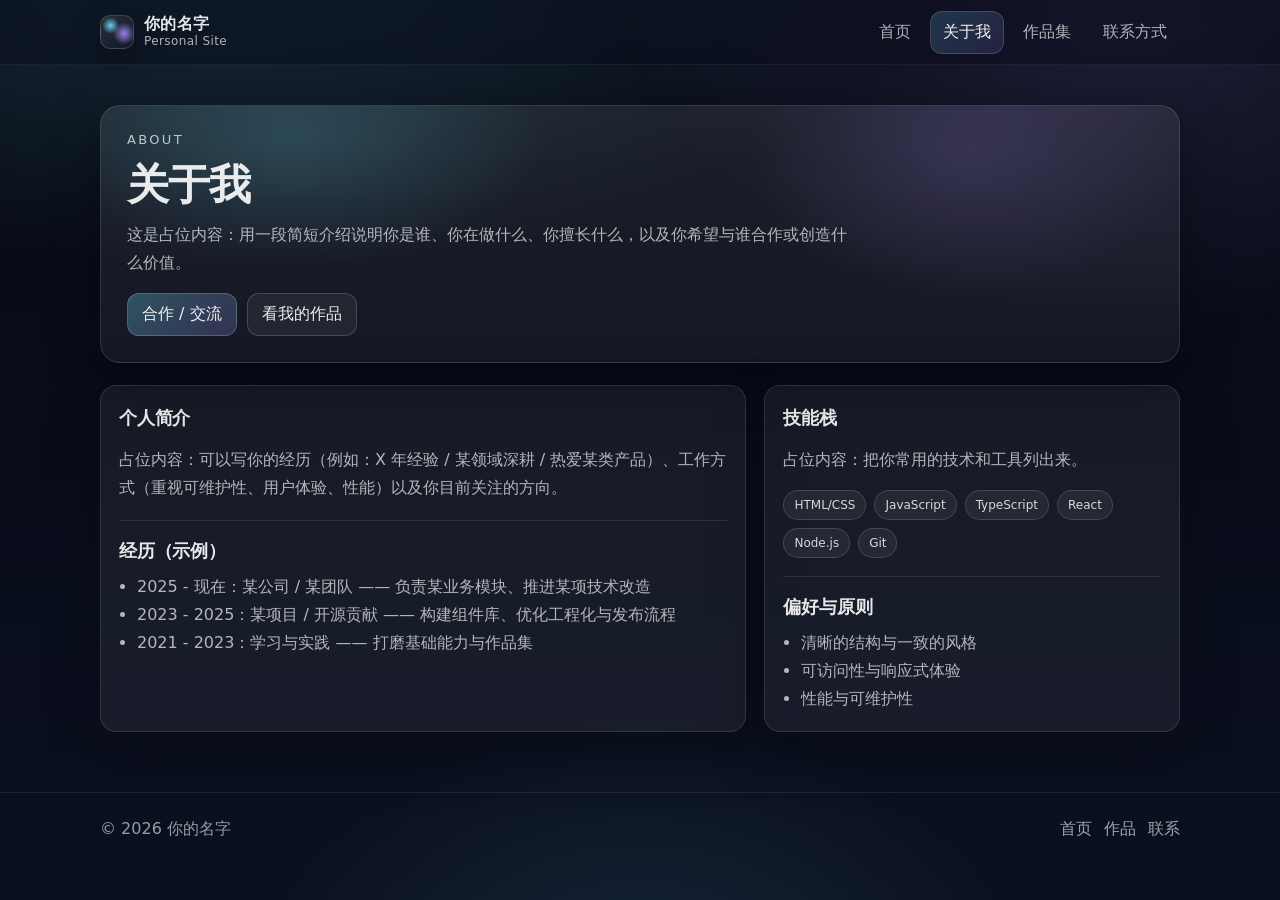
==== about.html @ a6c7c32f "Add files via upload" ====
<!doctype html>
<html lang="zh-CN">
  <head>
    <meta charset="UTF-8" />
    <meta name="viewport" content="width=device-width, initial-scale=1" />
    <title>个人网站｜关于我</title>
    <meta name="description" content="关于我：个人简介、技能与经历。" />
    <link rel="stylesheet" href="./style.css" />
  </head>
  <body>
    <a class="skip-link" href="#content">跳到主要内容</a>

    <header class="topbar" data-topbar>
      <div class="container nav-inner">
        <a class="brand" href="./index.html" aria-label="返回首页">
          <span class="brand-mark" aria-hidden="true"></span>
          <span class="brand-title">
            你的名字
            <span class="brand-sub">Personal Site</span>
          </span>
        </a>

        <button class="nav-toggle" type="button" aria-label="打开导航菜单" aria-expanded="false" data-nav-toggle>
          <span class="burger" aria-hidden="true">
            <span></span><span></span><span></span>
          </span>
          菜单
        </button>

        <nav class="nav-links" aria-label="站点导航" data-nav-links>
          <a href="./index.html">首页</a>
          <a href="./about.html" aria-current="page">关于我</a>
          <a href="./portfolio.html">作品集</a>
          <a href="./contact.html">联系方式</a>
        </nav>
      </div>
    </header>

    <main id="content">
      <div class="container">
        <section class="hero">
          <div class="kicker">About</div>
          <h1 class="title">关于我</h1>
          <p class="lead">
            这是占位内容：用一段简短介绍说明你是谁、你在做什么、你擅长什么，以及你希望与谁合作或创造什么价值。
          </p>
          <div class="cta-row">
            <a class="btn primary" href="./contact.html">合作 / 交流</a>
            <a class="btn" href="./portfolio.html">看我的作品</a>
          </div>
        </section>

        <section class="grid" aria-label="关于我内容">
          <article class="card">
            <h2>个人简介</h2>
            <p>
              占位内容：可以写你的经历（例如：X 年经验 / 某领域深耕 / 热爱某类产品）、工作方式（重视可维护性、用户体验、性能）以及你目前关注的方向。
            </p>
            <div class="divider"></div>
            <h2>经历（示例）</h2>
            <ul>
              <li>2025 - 现在：某公司 / 某团队 —— 负责某业务模块、推进某项技术改造</li>
              <li>2023 - 2025：某项目 / 开源贡献 —— 构建组件库、优化工程化与发布流程</li>
              <li>2021 - 2023：学习与实践 —— 打磨基础能力与作品集</li>
            </ul>
          </article>

          <aside class="card">
            <h2>技能栈</h2>
            <p>占位内容：把你常用的技术和工具列出来。</p>
            <div class="badge-row">
              <span class="badge">HTML/CSS</span>
              <span class="badge">JavaScript</span>
              <span class="badge">TypeScript</span>
              <span class="badge">React</span>
              <span class="badge">Node.js</span>
              <span class="badge">Git</span>
            </div>
            <div class="divider"></div>
            <h2>偏好与原则</h2>
            <ul>
              <li>清晰的结构与一致的风格</li>
              <li>可访问性与响应式体验</li>
              <li>性能与可维护性</li>
            </ul>
          </aside>
        </section>
      </div>
    </main>

    <footer>
      <div class="container footer-inner">
        <div>© <span id="year"></span> 你的名字</div>
        <div class="footer-links">
          <a href="./index.html">首页</a>
          <a href="./portfolio.html">作品</a>
          <a href="./contact.html">联系</a>
        </div>
      </div>
    </footer>

    <script>
      document.getElementById('year').textContent = new Date().getFullYear();
    </script>
    <script src="./script.js"></script>
  </body>
</html>
---- style.css ----
/* -------- Base -------- */
:root{
  --bg: #0b1020;
  --surface: rgba(255,255,255,.06);
  --surface-2: rgba(255,255,255,.10);
  --text: rgba(255,255,255,.90);
  --muted: rgba(255,255,255,.68);
  --line: rgba(255,255,255,.10);
  --accent: #6ee7ff;
  --accent-2: #a78bfa;
  --shadow: 0 14px 50px rgba(0,0,0,.38);
  --shadow-soft: 0 10px 30px rgba(0,0,0,.22);
  --radius: 16px;
  --radius-sm: 12px;
  --container: 1080px;
  --nav-h: 64px;
}

*{ box-sizing: border-box; }
html, body{ height: 100%; }
body{
  margin: 0;
  font-family: ui-sans-serif, system-ui, -apple-system, Segoe UI, Roboto, Helvetica, Arial, "PingFang SC", "Hiragino Sans GB", "Microsoft YaHei", sans-serif;
  color: var(--text);
  background:
    radial-gradient(1200px 600px at 18% -10%, rgba(110,231,255,.18), transparent 60%),
    radial-gradient(900px 600px at 88% 0%, rgba(167,139,250,.16), transparent 55%),
    radial-gradient(700px 500px at 50% 110%, rgba(110,231,255,.10), transparent 55%),
    linear-gradient(180deg, #070a14, var(--bg));
}

a{ color: inherit; text-decoration: none; }
img{ max-width: 100%; display: block; }

.container{
  width: min(100% - 40px, var(--container));
  margin: 0 auto;
}

.skip-link{
  position: absolute;
  left: -999px;
  top: 12px;
  padding: 10px 12px;
  background: rgba(0,0,0,.75);
  border: 1px solid var(--line);
  border-radius: 10px;
  color: var(--text);
  z-index: 9999;
}
.skip-link:focus{ left: 12px; }

/* -------- Top Nav -------- */
.topbar{
  position: sticky;
  top: 0;
  z-index: 50;
  backdrop-filter: blur(10px);
  -webkit-backdrop-filter: blur(10px);
  background: rgba(10,14,28,.55);
  border-bottom: 1px solid rgba(255,255,255,.06);
  transition: box-shadow .25s ease, border-color .25s ease, background .25s ease;
}
.topbar.is-scrolled{
  box-shadow: var(--shadow-soft);
  border-bottom-color: rgba(255,255,255,.12);
  background: rgba(10,14,28,.70);
}

.nav-inner{
  height: var(--nav-h);
  display: flex;
  align-items: center;
  justify-content: space-between;
  gap: 14px;
}

.brand{
  display: flex;
  align-items: center;
  gap: 10px;
  min-width: 180px;
}
.brand-mark{
  width: 34px;
  height: 34px;
  border-radius: 10px;
  background:
    radial-gradient(12px 12px at 30% 30%, rgba(110,231,255,.9), rgba(110,231,255,0) 70%),
    radial-gradient(16px 16px at 72% 55%, rgba(167,139,250,.9), rgba(167,139,250,0) 70%),
    linear-gradient(135deg, rgba(255,255,255,.10), rgba(255,255,255,.02));
  border: 1px solid rgba(255,255,255,.16);
  box-shadow: 0 10px 30px rgba(0,0,0,.25);
}
.brand-title{
  font-weight: 700;
  letter-spacing: .4px;
  line-height: 1.15;
}
.brand-sub{
  display: block;
  font-size: 12px;
  color: var(--muted);
  font-weight: 500;
  margin-top: 2px;
}

.nav-toggle{
  display: none;
  align-items: center;
  gap: 10px;
  border: 1px solid rgba(255,255,255,.16);
  background: rgba(255,255,255,.06);
  color: var(--text);
  padding: 10px 12px;
  border-radius: 12px;
  cursor: pointer;
}
.nav-toggle:focus-visible{
  outline: 2px solid rgba(110,231,255,.65);
  outline-offset: 2px;
}
.burger{
  width: 18px;
  height: 14px;
  display: grid;
  gap: 3px;
}
.burger span{
  display: block;
  height: 2px;
  border-radius: 2px;
  background: rgba(255,255,255,.82);
}

.nav-links{
  display: flex;
  align-items: center;
  gap: 6px;
}
.nav-links a{
  padding: 10px 12px;
  border-radius: 12px;
  color: var(--muted);
  border: 1px solid transparent;
  transition: background .2s ease, color .2s ease, border-color .2s ease;
}
.nav-links a:hover{
  background: rgba(255,255,255,.06);
  color: rgba(255,255,255,.92);
  border-color: rgba(255,255,255,.10);
}
.nav-links a[aria-current="page"]{
  color: rgba(255,255,255,.95);
  background: linear-gradient(135deg, rgba(110,231,255,.18), rgba(167,139,250,.14));
  border-color: rgba(255,255,255,.14);
}

/* -------- Page Layout -------- */
main{ padding: 34px 0 60px; }

.hero{
  margin-top: 6px;
  padding: 26px;
  border-radius: calc(var(--radius) + 4px);
  background:
    linear-gradient(180deg, rgba(255,255,255,.08), rgba(255,255,255,.05));
  border: 1px solid rgba(255,255,255,.12);
  box-shadow: var(--shadow);
  overflow: hidden;
  position: relative;
}
.hero::before{
  content: "";
  position: absolute;
  inset: -2px;
  background:
    radial-gradient(420px 220px at 18% 12%, rgba(110,231,255,.16), transparent 60%),
    radial-gradient(360px 240px at 80% 20%, rgba(167,139,250,.14), transparent 60%);
  pointer-events: none;
}
.hero > *{ position: relative; }
.kicker{
  color: rgba(255,255,255,.72);
  font-size: 13px;
  letter-spacing: .18em;
  text-transform: uppercase;
}
.title{
  margin: 10px 0 8px;
  font-size: clamp(28px, 4vw, 42px);
  letter-spacing: -.02em;
}
.lead{
  margin: 0;
  color: var(--muted);
  font-size: 16px;
  line-height: 1.75;
  max-width: 72ch;
}

.grid{
  margin-top: 22px;
  display: grid;
  grid-template-columns: 1.4fr .9fr;
  gap: 18px;
}
.card{
  padding: 18px;
  border-radius: var(--radius);
  background: rgba(255,255,255,.06);
  border: 1px solid rgba(255,255,255,.12);
  box-shadow: 0 20px 60px rgba(0,0,0,.24);
}
.card h2{
  margin: 2px 0 10px;
  font-size: 18px;
  letter-spacing: -.01em;
}
.card p, .card li{
  color: var(--muted);
  line-height: 1.75;
}
.card ul{
  margin: 10px 0 0;
  padding-left: 18px;
}

.badge-row{
  display: flex;
  flex-wrap: wrap;
  gap: 8px;
  margin-top: 10px;
}
.badge{
  font-size: 12px;
  padding: 7px 10px;
  border-radius: 999px;
  border: 1px solid rgba(255,255,255,.14);
  background: rgba(255,255,255,.06);
  color: rgba(255,255,255,.82);
}

.cta-row{
  display: flex;
  flex-wrap: wrap;
  gap: 10px;
  margin-top: 16px;
}
.btn{
  display: inline-flex;
  align-items: center;
  justify-content: center;
  gap: 10px;
  padding: 10px 14px;
  border-radius: 12px;
  border: 1px solid rgba(255,255,255,.16);
  background: rgba(255,255,255,.06);
  color: rgba(255,255,255,.92);
  cursor: pointer;
  transition: transform .15s ease, background .2s ease, border-color .2s ease;
}
.btn:hover{
  background: rgba(255,255,255,.10);
  border-color: rgba(255,255,255,.22);
  transform: translateY(-1px);
}
.btn.primary{
  background: linear-gradient(135deg, rgba(110,231,255,.28), rgba(167,139,250,.22));
  border-color: rgba(255,255,255,.18);
}

.divider{
  height: 1px;
  background: rgba(255,255,255,.10);
  margin: 18px 0;
}

/* -------- Footer -------- */
footer{
  padding: 26px 0 34px;
  border-top: 1px solid rgba(255,255,255,.08);
  color: rgba(255,255,255,.58);
}
.footer-inner{
  display: flex;
  align-items: center;
  justify-content: space-between;
  gap: 12px;
  flex-wrap: wrap;
}
.footer-links{
  display: flex;
  gap: 12px;
  flex-wrap: wrap;
}
.footer-links a{
  color: rgba(255,255,255,.62);
}
.footer-links a:hover{ color: rgba(255,255,255,.90); }

/* -------- Responsive Nav -------- */
@media (max-width: 820px){
  .grid{ grid-template-columns: 1fr; }
}

@media (max-width: 720px){
  .brand{ min-width: 0; }
  .nav-toggle{ display: inline-flex; }
  .nav-links{
    position: absolute;
    left: 0;
    right: 0;
    top: var(--nav-h);
    margin: 10px auto 0;
    width: min(100% - 22px, var(--container));
    display: grid;
    gap: 8px;
    padding: 12px;
    border-radius: var(--radius);
    background: rgba(10,14,28,.82);
    border: 1px solid rgba(255,255,255,.14);
    box-shadow: var(--shadow-soft);
    transform-origin: top;
    transform: scale(.98);
    opacity: 0;
    pointer-events: none;
    transition: opacity .18s ease, transform .18s ease;
  }
  .topbar.is-open .nav-links{
    opacity: 1;
    pointer-events: auto;
    transform: scale(1);
  }
  .nav-links a{ width: 100%; }
}

@media (prefers-reduced-motion: reduce){
  *{ scroll-behavior: auto !important; }
  .topbar, .nav-links, .btn{ transition: none !important; }
}
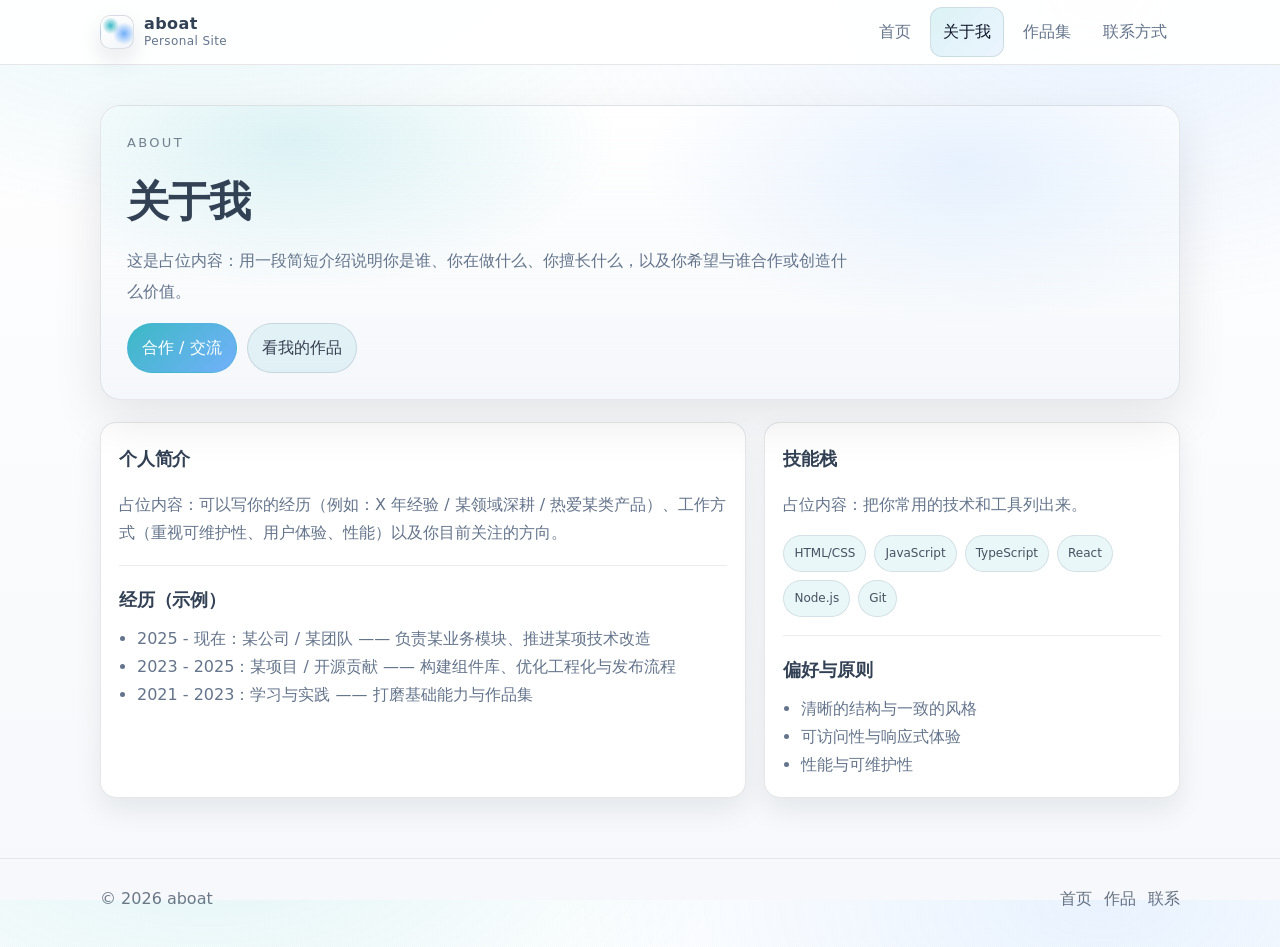
==== commit 3abe7a60: "Add files via upload" ====
--- a/about.html
+++ b/about.html
@@ -15,7 +15,7 @@
         <a class="brand" href="./index.html" aria-label="返回首页">
           <span class="brand-mark" aria-hidden="true"></span>
           <span class="brand-title">
-            你的名字
+            aboat
             <span class="brand-sub">Personal Site</span>
           </span>
         </a>
@@ -90,7 +90,7 @@
 
     <footer>
       <div class="container footer-inner">
-        <div>© <span id="year"></span> 你的名字</div>
+        <div>© <span id="year"></span> aboat</div>
         <div class="footer-links">
           <a href="./index.html">首页</a>
           <a href="./portfolio.html">作品</a>
--- a/style.css
+++ b/style.css
@@ -1,15 +1,15 @@
 /* -------- Base -------- */
 :root{
-  --bg: #0b1020;
-  --surface: rgba(255,255,255,.06);
-  --surface-2: rgba(255,255,255,.10);
-  --text: rgba(255,255,255,.90);
-  --muted: rgba(255,255,255,.68);
-  --line: rgba(255,255,255,.10);
-  --accent: #6ee7ff;
-  --accent-2: #a78bfa;
-  --shadow: 0 14px 50px rgba(0,0,0,.38);
-  --shadow-soft: 0 10px 30px rgba(0,0,0,.22);
+  --bg: #f6f8fb;
+  --surface: #ffffff;
+  --surface-2: #f1f5f9;
+  --text: #334155;   /* 深灰，不用纯黑 */
+  --muted: #64748b;
+  --line: rgba(15, 23, 42, .10);
+  --accent: #2bb3c0; /* 清新蓝绿色（非荧光） */
+  --accent-2: #60a5fa; /* 淡蓝 */
+  --shadow: 0 18px 50px rgba(15, 23, 42, .10);
+  --shadow-soft: 0 10px 26px rgba(15, 23, 42, .08);
   --radius: 16px;
   --radius-sm: 12px;
   --container: 1080px;
@@ -23,10 +23,10 @@
   font-family: ui-sans-serif, system-ui, -apple-system, Segoe UI, Roboto, Helvetica, Arial, "PingFang SC", "Hiragino Sans GB", "Microsoft YaHei", sans-serif;
   color: var(--text);
   background:
-    radial-gradient(1200px 600px at 18% -10%, rgba(110,231,255,.18), transparent 60%),
-    radial-gradient(900px 600px at 88% 0%, rgba(167,139,250,.16), transparent 55%),
-    radial-gradient(700px 500px at 50% 110%, rgba(110,231,255,.10), transparent 55%),
-    linear-gradient(180deg, #070a14, var(--bg));
+    radial-gradient(900px 520px at 16% -10%, rgba(43,179,192,.14), transparent 60%),
+    radial-gradient(900px 520px at 86% 0%, rgba(96,165,250,.14), transparent 60%),
+    linear-gradient(180deg, #ffffff, var(--bg));
+  line-height: 1.75;
 }
 
 a{ color: inherit; text-decoration: none; }
@@ -42,10 +42,10 @@
   left: -999px;
   top: 12px;
   padding: 10px 12px;
-  background: rgba(0,0,0,.75);
+  background: #0f172a;
   border: 1px solid var(--line);
   border-radius: 10px;
-  color: var(--text);
+  color: #ffffff;
   z-index: 9999;
 }
 .skip-link:focus{ left: 12px; }
@@ -55,16 +55,14 @@
   position: sticky;
   top: 0;
   z-index: 50;
-  backdrop-filter: blur(10px);
-  -webkit-backdrop-filter: blur(10px);
-  background: rgba(10,14,28,.55);
-  border-bottom: 1px solid rgba(255,255,255,.06);
+  background: rgba(255,255,255,.92);
+  border-bottom: 1px solid var(--line);
   transition: box-shadow .25s ease, border-color .25s ease, background .25s ease;
 }
 .topbar.is-scrolled{
   box-shadow: var(--shadow-soft);
-  border-bottom-color: rgba(255,255,255,.12);
-  background: rgba(10,14,28,.70);
+  border-bottom-color: rgba(15, 23, 42, .14);
+  background: rgba(255,255,255,.98);
 }
 
 .nav-inner{
@@ -86,11 +84,11 @@
   height: 34px;
   border-radius: 10px;
   background:
-    radial-gradient(12px 12px at 30% 30%, rgba(110,231,255,.9), rgba(110,231,255,0) 70%),
-    radial-gradient(16px 16px at 72% 55%, rgba(167,139,250,.9), rgba(167,139,250,0) 70%),
-    linear-gradient(135deg, rgba(255,255,255,.10), rgba(255,255,255,.02));
-  border: 1px solid rgba(255,255,255,.16);
-  box-shadow: 0 10px 30px rgba(0,0,0,.25);
+    radial-gradient(12px 12px at 30% 30%, rgba(43,179,192,.92), rgba(43,179,192,0) 70%),
+    radial-gradient(16px 16px at 72% 55%, rgba(96,165,250,.88), rgba(96,165,250,0) 70%),
+    linear-gradient(135deg, rgba(255,255,255,1), rgba(241,245,249,1));
+  border: 1px solid rgba(15, 23, 42, .12);
+  box-shadow: 0 10px 24px rgba(15, 23, 42, .10);
 }
 .brand-title{
   font-weight: 700;
@@ -109,15 +107,15 @@
   display: none;
   align-items: center;
   gap: 10px;
-  border: 1px solid rgba(255,255,255,.16);
-  background: rgba(255,255,255,.06);
+  border: 1px solid rgba(15, 23, 42, .14);
+  background: #ffffff;
   color: var(--text);
   padding: 10px 12px;
   border-radius: 12px;
   cursor: pointer;
 }
 .nav-toggle:focus-visible{
-  outline: 2px solid rgba(110,231,255,.65);
+  outline: 2px solid rgba(43,179,192,.45);
   outline-offset: 2px;
 }
 .burger{
@@ -130,7 +128,7 @@
   display: block;
   height: 2px;
   border-radius: 2px;
-  background: rgba(255,255,255,.82);
+  background: rgba(51, 65, 85, .85);
 }
 
 .nav-links{
@@ -146,14 +144,14 @@
   transition: background .2s ease, color .2s ease, border-color .2s ease;
 }
 .nav-links a:hover{
-  background: rgba(255,255,255,.06);
-  color: rgba(255,255,255,.92);
-  border-color: rgba(255,255,255,.10);
+  background: rgba(43,179,192,.08);
+  color: #1f2937;
+  border-color: rgba(43,179,192,.18);
 }
 .nav-links a[aria-current="page"]{
-  color: rgba(255,255,255,.95);
-  background: linear-gradient(135deg, rgba(110,231,255,.18), rgba(167,139,250,.14));
-  border-color: rgba(255,255,255,.14);
+  color: #0f172a;
+  background: linear-gradient(135deg, rgba(43,179,192,.16), rgba(96,165,250,.12));
+  border-color: rgba(15, 23, 42, .10);
 }
 
 /* -------- Page Layout -------- */
@@ -164,8 +162,8 @@
   padding: 26px;
   border-radius: calc(var(--radius) + 4px);
   background:
-    linear-gradient(180deg, rgba(255,255,255,.08), rgba(255,255,255,.05));
-  border: 1px solid rgba(255,255,255,.12);
+    linear-gradient(180deg, #ffffff, rgba(241,245,249,.65));
+  border: 1px solid rgba(15, 23, 42, .10);
   box-shadow: var(--shadow);
   overflow: hidden;
   position: relative;
@@ -175,13 +173,13 @@
   position: absolute;
   inset: -2px;
   background:
-    radial-gradient(420px 220px at 18% 12%, rgba(110,231,255,.16), transparent 60%),
-    radial-gradient(360px 240px at 80% 20%, rgba(167,139,250,.14), transparent 60%);
+    radial-gradient(520px 240px at 18% 12%, rgba(43,179,192,.16), transparent 62%),
+    radial-gradient(520px 260px at 80% 20%, rgba(96,165,250,.14), transparent 62%);
   pointer-events: none;
 }
 .hero > *{ position: relative; }
 .kicker{
-  color: rgba(255,255,255,.72);
+  color: rgba(51, 65, 85, .65);
   font-size: 13px;
   letter-spacing: .18em;
   text-transform: uppercase;
@@ -195,7 +193,7 @@
   margin: 0;
   color: var(--muted);
   font-size: 16px;
-  line-height: 1.75;
+  line-height: 1.9;
   max-width: 72ch;
 }
 
@@ -208,9 +206,9 @@
 .card{
   padding: 18px;
   border-radius: var(--radius);
-  background: rgba(255,255,255,.06);
-  border: 1px solid rgba(255,255,255,.12);
-  box-shadow: 0 20px 60px rgba(0,0,0,.24);
+  background: #ffffff;
+  border: 1px solid rgba(15, 23, 42, .10);
+  box-shadow: 0 12px 28px rgba(15, 23, 42, .08);
 }
 .card h2{
   margin: 2px 0 10px;
@@ -236,9 +234,9 @@
   font-size: 12px;
   padding: 7px 10px;
   border-radius: 999px;
-  border: 1px solid rgba(255,255,255,.14);
-  background: rgba(255,255,255,.06);
-  color: rgba(255,255,255,.82);
+  border: 1px solid rgba(15, 23, 42, .10);
+  background: rgba(43,179,192,.10);
+  color: rgba(15, 23, 42, .74);
 }
 
 .cta-row{
@@ -253,34 +251,35 @@
   justify-content: center;
   gap: 10px;
   padding: 10px 14px;
-  border-radius: 12px;
-  border: 1px solid rgba(255,255,255,.16);
-  background: rgba(255,255,255,.06);
-  color: rgba(255,255,255,.92);
+  border-radius: 999px;
+  border: 1px solid rgba(15, 23, 42, .12);
+  background: rgba(43,179,192,.10);
+  color: rgba(15, 23, 42, .82);
   cursor: pointer;
   transition: transform .15s ease, background .2s ease, border-color .2s ease;
 }
 .btn:hover{
-  background: rgba(255,255,255,.10);
-  border-color: rgba(255,255,255,.22);
+  background: rgba(43,179,192,.16);
+  border-color: rgba(43,179,192,.22);
   transform: translateY(-1px);
 }
 .btn.primary{
-  background: linear-gradient(135deg, rgba(110,231,255,.28), rgba(167,139,250,.22));
-  border-color: rgba(255,255,255,.18);
+  background: linear-gradient(135deg, rgba(43,179,192,.92), rgba(96,165,250,.88));
+  border-color: rgba(43,179,192,.28);
+  color: #ffffff;
 }
 
 .divider{
   height: 1px;
-  background: rgba(255,255,255,.10);
+  background: rgba(15, 23, 42, .08);
   margin: 18px 0;
 }
 
 /* -------- Footer -------- */
 footer{
   padding: 26px 0 34px;
-  border-top: 1px solid rgba(255,255,255,.08);
-  color: rgba(255,255,255,.58);
+  border-top: 1px solid rgba(15, 23, 42, .08);
+  color: rgba(51, 65, 85, .70);
 }
 .footer-inner{
   display: flex;
@@ -295,9 +294,9 @@
   flex-wrap: wrap;
 }
 .footer-links a{
-  color: rgba(255,255,255,.62);
-}
-.footer-links a:hover{ color: rgba(255,255,255,.90); }
+  color: rgba(51, 65, 85, .74);
+}
+.footer-links a:hover{ color: rgba(15, 23, 42, .90); }
 
 /* -------- Responsive Nav -------- */
 @media (max-width: 820px){
@@ -318,8 +317,8 @@
     gap: 8px;
     padding: 12px;
     border-radius: var(--radius);
-    background: rgba(10,14,28,.82);
-    border: 1px solid rgba(255,255,255,.14);
+    background: rgba(255,255,255,.98);
+    border: 1px solid rgba(15, 23, 42, .12);
     box-shadow: var(--shadow-soft);
     transform-origin: top;
     transform: scale(.98);
